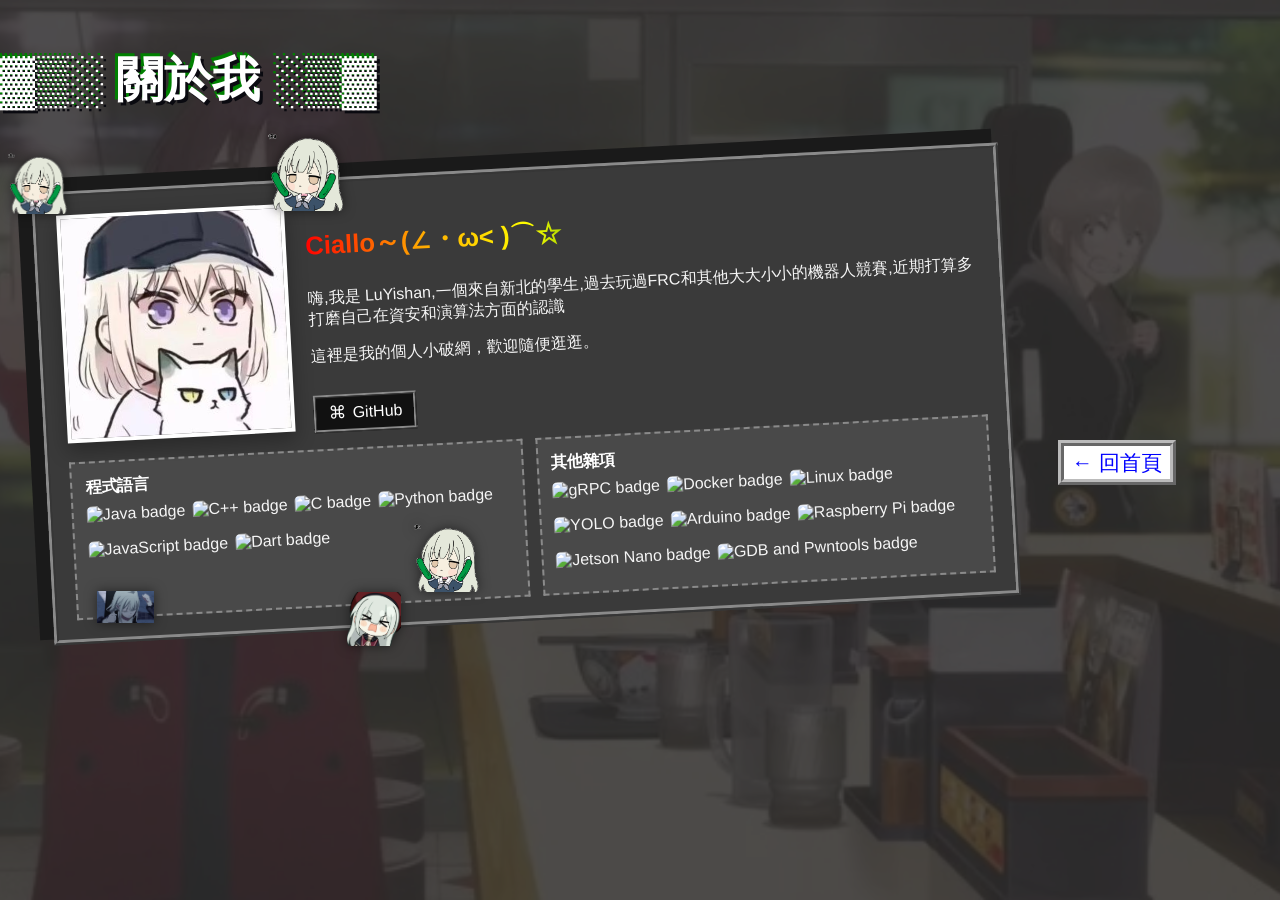
==== path/about.html @ 1cc6580c "in" ====
<!DOCTYPE html>
<html>
<head>
<meta charset="UTF-8">
<title>▂▁▂▃ ui▀┳╲ ☺ 關於我 ▓</title>
<link rel="stylesheet" href="../css/style.css">
</head>
<body>

<h1 class="page-title">▓▒░ 關於我 ░▒▓</h1>

<div class="box about-box">
  <div class="about-hero">
    <img class="about-photo" src="../asstes/176718460685483c7639149f4ba8ab9c942c355be78d0d2e2abcf.jpg" alt="自己的照片">
    <div class="about-intro">
      <p class="rainbow">Ciallo～(∠・ω&lt; )⌒☆</p>
      <p>
    嗨,我是 LuYishan,一個來自新北的學生,過去玩過FRC和其他大大小小的機器人競賽,近期打算多打磨自己在資安和演算法方面的認識
      </p>
      <p>
        這裡是我的個人小破網，歡迎隨便逛逛。
      </p>
      <a class="github-btn" href="https://github.com/" target="_blank" rel="noopener noreferrer">
        <span class="github-icon">⌘</span> GitHub
      </a>
    </div>
  </div>

  <div class="skill-section">
    <div class="skill-group">
      <div class="skill-title">程式語言</div>
      <div class="skill-list">
        <img class="badge" src="https://img.shields.io/badge/Java-ED8B00?style=for-the-badge&logo=openjdk&logoColor=white" alt="Java badge" />
        <img class="badge" src="https://img.shields.io/badge/C%2B%2B-00599C?style=for-the-badge&logo=c%2B%2B&logoColor=white" alt="C++ badge" />
        <img class="badge" src="https://img.shields.io/badge/C-A8B9CC?style=for-the-badge&logo=c&logoColor=black" alt="C badge" />
        <img class="badge" src="https://img.shields.io/badge/Python-3776AB?style=for-the-badge&logo=python&logoColor=white" alt="Python badge" />
        <img class="badge" src="https://img.shields.io/badge/JavaScript-F7DF1E?style=for-the-badge&logo=javascript&logoColor=black" alt="JavaScript badge" />
        <img class="badge" src="https://img.shields.io/badge/Dart-0175C2?style=for-the-badge&logo=dart&logoColor=white" alt="Dart badge" />
      </div>
    </div>

    <div class="skill-group">
      <div class="skill-title">其他雜項</div>
      <div class="skill-list">
        <img class="badge" src="https://img.shields.io/badge/gRPC-244c5a?style=for-the-badge&logo=grpc&logoColor=white" alt="gRPC badge" />
        <img class="badge" src="https://img.shields.io/badge/Docker-2496ED?style=for-the-badge&logo=docker&logoColor=white" alt="Docker badge" />
        <img class="badge" src="https://img.shields.io/badge/Linux-FCC624?style=for-the-badge&logo=linux&logoColor=black" alt="Linux badge" />
        <img class="badge" src="https://img.shields.io/badge/YOLO-Visual%20Model-FF6B6B?style=for-the-badge" alt="YOLO badge" />
        <img class="badge" src="https://img.shields.io/badge/Arduino-00979D?style=for-the-badge&logo=arduino&logoColor=white" alt="Arduino badge" />
        <img class="badge" src="https://img.shields.io/badge/Raspberry%20Pi-A22846?style=for-the-badge&logo=raspberrypi&logoColor=white" alt="Raspberry Pi badge" />
        <img class="badge" src="https://img.shields.io/badge/Jetson%20Nano-76B900?style=for-the-badge&logo=nvidia&logoColor=white" alt="Jetson Nano badge" />
        <img class="badge" src="https://img.shields.io/badge/GDB%20%2F%20Pwntools-000000?style=for-the-badge" alt="GDB and Pwntools badge" />
      </div>
    </div>
  </div>
</div>

<a class="back" href="../index.html">← 回首頁</a>



<div id="sym"></div>
<script src="../js/main.js"></script>

</body>
</html>
---- css/style.css ----
html, body {
  min-height: 100%;
}
body {
  font-family: "Comic Sans MS", "Chalkboard", cursive, sans-serif;
  margin: 0;
  background-color: #2b2b2b;
  color: #f5f5f5;
  position: relative;
  overflow-x: hidden;
  padding-bottom: 4em;
}
body::before {
  content: "";
  position: fixed;
  inset: 0;
  background-image: url("../asstes/173011812238_o.png");
  background-size: cover;
  background-position: center;
  background-repeat: no-repeat;
  opacity: 0.16;
  z-index: -1;
  pointer-events: none;
}
.page-title {
  font-size: 3em;
  color: #fff;
  text-align: center;
  margin: 1em 0 0.5em;
  text-shadow: 3px 3px 0 rgb(10, 10, 16), -3px -3px 0 green;
  transform-style: preserve-3d;
  display: inline-block;
  animation: titleSpinRGB 2.8s linear infinite;
}
@keyframes titleSpinRGB {
  0% {
    transform: rotateY(0deg) rotateZ(0deg) scale(1);
    font-size: 2.7em;
    filter: drop-shadow(0 0 2px #ff00ff) drop-shadow(0 0 4px #00f6ff);
  }
  25% {
    transform: rotateY(90deg) rotateZ(90deg) scale(1.08);
    font-size: 3.1em;
    filter: drop-shadow(0 0 2px #ff4d4d) drop-shadow(0 0 4px #00f6ff);
  }
  50% {
    transform: rotateY(180deg) rotateZ(180deg) scale(1.15);
    font-size: 3.4em;
    filter: drop-shadow(0 0 2px #00ff66) drop-shadow(0 0 4px #ff00ff);
  }
  75% {
    transform: rotateY(270deg) rotateZ(270deg) scale(1.08);
    font-size: 3.1em;
    filter: drop-shadow(0 0 2px #00f6ff) drop-shadow(0 0 4px #ff4d4d);
  }
  100% {
    transform: rotateY(360deg) rotateZ(360deg) scale(1);
    font-size: 2.7em;
    filter: drop-shadow(0 0 2px #ff00ff) drop-shadow(0 0 4px #00f6ff);
  }
}
marquee {
  background: #000;
  color: rgb(243, 247, 243);
  font-size: 1.5em;
  border: 4px dashed rgb(200, 200, 200);
}
.err {
  color: #fff;
  background: #000;
  padding: 0.5em;
  font-family: monospace;
}
.box {
  margin: 2em;
  padding: 1em;
  border: 5px ridge #8a8a8a;
  background: #3a3a3a;
  color: #f5f5f5;
  display: inline-block;
  box-shadow: -10px -10px 0 4px #1a1a1a;
  transform: rotate(-3deg) translateX(10px);
}
button, a.btn {
  font-size: 1.3em;
  border: 6px ridge #8a8a8a;
  background: #4b4b4b;
  color: #fff;
  cursor: pointer;
  margin: 0.3em;
  text-decoration: none;
  display: inline-block;
  padding: 0.1em 0.4em;
}
.box a.btn:nth-child(even) {
  transform: rotate(4deg) translateY(-3px);
}
.box a.btn:nth-child(odd) {
  transform: rotate(-5deg) translateX(2px);
}
.box ul {
  list-style: none;
  padding: 0;
}
.box li {
  border-bottom: 2px dashed #999;
  padding: 0.6em 0;
  width: 900px;
}
.box a {
  color: #fff;
  text-decoration: none;
}
.box a:hover {
  color: #00f6ff;
  text-decoration: underline;
}
.blink { animation: blinker 1s step-start infinite; }
@keyframes blinker { 50% { opacity: 0; } }
.piano-section {
  position: fixed;
  left: 50%;
  bottom: 8px;
  transform: translateX(-50%);
  max-width: 90vw;
  text-align: center;
  z-index: 200;
  background: rgba(10,10,10,0.35);
  padding: 6px 10px;
  border-radius: 8px;
  box-shadow: 0 6px 18px rgba(0,0,0,0.5);
}
.piano { height: 140px; }
.piano-hint {
  margin-bottom: 0.8em;
  font-size: 1em;
  color: #ddd;
}
.piano {
  display: inline-flex;
  position: relative;
  height: 180px;
  user-select: none;
}
.piano-key {
  width: 60px;
  height: 180px;
  border: 1px solid #222;
  background: #fff;
  color: #000;
  position: relative;
  z-index: 1;
  margin-right: -1px;
  box-shadow: inset 0 -8px 0 #ccc, 0 6px 0 #222;
  cursor: pointer;
  transition: transform 0.1s ease, background 0.1s ease;
}
.piano-key:last-child {
  margin-right: 0;
}
.piano-key.black {
  width: 42px;
  height: 115px;
  background: #111;
  color: #fff;
  position: absolute;
  top: 0;
  z-index: 2;
  box-shadow: inset 0 -6px 0 #000, 0 6px 0 #111;
}
.piano-key.active {
  transform: translateY(4px);
  background: #ffeb8f;
}
.piano-key.black.active {
  background: #ffd54f;
}
.piano-hint {
  font-family: monospace;
  letter-spacing: 0.08em;
}
.rainbow {
  background: linear-gradient(90deg, red, orange, yellow, green, blue, indigo, violet);
  -webkit-background-clip: text;
  color: transparent;
  font-size: 1.6em;
  font-weight: bold;
}
#music-toggle {
  position: relative;
  top: auto;
  left: auto;
  background: #555;
  color: white;
  border: 4px ridge #fff;
  padding: 0.2em 0.5em;
  font-size: 1.1em;
  z-index: 20;
  cursor: pointer;
  display: inline-block;
  margin: 0.3em;
}
#github-link {
  position: fixed;
  top: 10px;
  right: 10px;
  background: #111;
  color: #fff;
  border: 4px ridge #8a8a8a;
  padding: 0.2em 0.5em;
  font-size: 1.1em;
  z-index: 100;
  text-decoration: none;
}

#float {
  position: fixed;
  font-size: 2em;
  z-index: 95;
}
.float-gif {
  position: fixed;
  width: 70px;
  height: auto;
  z-index: 95;
  pointer-events: none;
  filter: drop-shadow(0 0 6px rgba(0, 0, 0, 0.5));
}
#terminal-window {
  position: fixed;
  left: 10px;
  bottom: 10px;
  width: 320px;
  max-width: calc(100vw - 20px);
  background: #0f0f0f;
  border: 2px solid #4d4d4d;
  box-shadow: 0 0 12px rgba(0, 0, 0, 0.6);
  z-index: 30;
  font-family: monospace;
  color: #00ff66;
  overflow: hidden;
}
#terminal-bar {
  background: #2a2a2a;
  padding: 6px 8px;
  display: flex;
  align-items: center;
  gap: 6px;
}
.terminal-dot {
  width: 10px;
  height: 10px;
  border-radius: 50%;
}
.terminal-dot.red { background: #ff5f56; }
.terminal-dot.yellow { background: #ffbd2e; }
.terminal-dot.green { background: #27c93f; }
#terminal-body {
  padding: 10px;
  min-height: 160px;
  font-size: 0.95em;
  line-height: 1.4;
}
#terminal-input-line {
  display: flex;
  gap: 6px;
  align-items: center;
}
#terminal-input {
  background: transparent;
  border: none;
  outline: none;
  color: #00ff66;
  font-family: monospace;
  font-size: 0.95em;
  width: 100%;
}
#runtime-info {
  position: fixed;
  right: 10px;
  bottom: 10px;
  background: #111;
  color: #fff;
  border: 3px solid #666;
  padding: 0.3em 0.6em;
  font-family: monospace;
  z-index: 90;
}
.profile-card {
  position: relative;
  float: right;
  width: 500px;
  height: 500px;
  max-width: calc(200vw - 24px);
  background: #3a3a3a;
  border: 6px ridge #8a8a8a;
  box-shadow: -14px -14px 0 5px #1a1a1a;
  padding: 1.2em;
  margin: 1.2em 2em 1.2em 1em;
  z-index: 20;
  transform: rotate(2deg);
}
.profile-card img {
  width: 100%;
  max-width: 180px;
  display: block;
  margin: 0 auto 0.8em;
  border: 4px solid #fff;
}
.profile-card h3 {
  margin: 0 0 0.5em;
  color: #fff;
  font-size: 1.25em;
}
.profile-card p {
  margin: 0;
  line-height: 1.6;
  font-size: 1em;
  color: #f5f5f5;
}
.about-box {
  max-width: 920px;
  width: calc(100% - 2em);
  padding: 1.2em;
}
.about-hero {
  display: flex;
  gap: 1.2em;
  align-items: flex-start;
  margin-bottom: 1em;
}
.about-photo {
  width: 220px;
  max-width: 100%;
  border: 4px solid #fff;
  box-shadow: 0 8px 20px rgba(0,0,0,0.3);
  flex-shrink: 0;
}
.about-intro {
  flex: 1;
}
.github-btn {
  display: inline-flex;
  align-items: center;
  gap: 0.4em;
  margin-top: 0.7em;
  padding: 0.35em 0.7em;
  background: #111;
  color: #fff;
  text-decoration: none;
  border: 3px ridge #8a8a8a;
}
.github-btn:hover {
  color: #00f6ff;
}
.github-icon {
  font-size: 1.1em;
}
.skill-section {
  margin-top: 1em;
  display: grid;
  gap: 0.8em;
  grid-template-columns: repeat(2, minmax(0, 1fr));
}
.skill-group {
  background: rgba(255,255,255,0.08);
  border: 2px dashed #8a8a8a;
  padding: 0.8em;
}
.skill-title {
  font-weight: bold;
  margin-bottom: 0.5em;
  color: #fff;
  font-size: 1.02em;
}
.skill-list {
  display: flex;
  flex-wrap: wrap;
  gap: 0.45em;
}
.badge {
  display: inline-block;
  height: 28px;
  width: auto;
  border-radius: 6px;
}
.profile-links {
  display: flex;
  gap: 0.6em;
  justify-content: center;
  margin: 0.8em 0;
}
.profile-link {
  display: inline-block;
  padding: 0.25em 0.6em;
  background: #4b4b4b;
  color: #fff;
  text-decoration: none;
  border: 2px ridge #8a8a8a;
  font-size: 0.95em;
}
.profile-link:hover {
  color: #00f6ff;
}
.discord-presence {
  display: block;
  margin-top: 0.8em;
}
.discord-presence img {
  width: 100%;
  max-width: 280px;
  height: auto;
  display: block;
  margin: 0 auto;
  border: 2px solid #666;
  border-radius: 8px;
}
a.back {
  display: inline-block;
  margin: 1em;
  font-size: 1.3em;
  border: 6px ridge #bbb;
  background: #fff;
  color: blue;
  text-decoration: none;
  padding: 0.1em 0.4em;
}
.date {
  color: #7cff7c;
  font-size: 0.8em;
  margin-left: 0.5em;
}
@media (max-width: 1000px) {
  .profile-card {
    float: none;
    margin: 1.2em 2em;
    width: 200px;
    transform: none;
  }
}
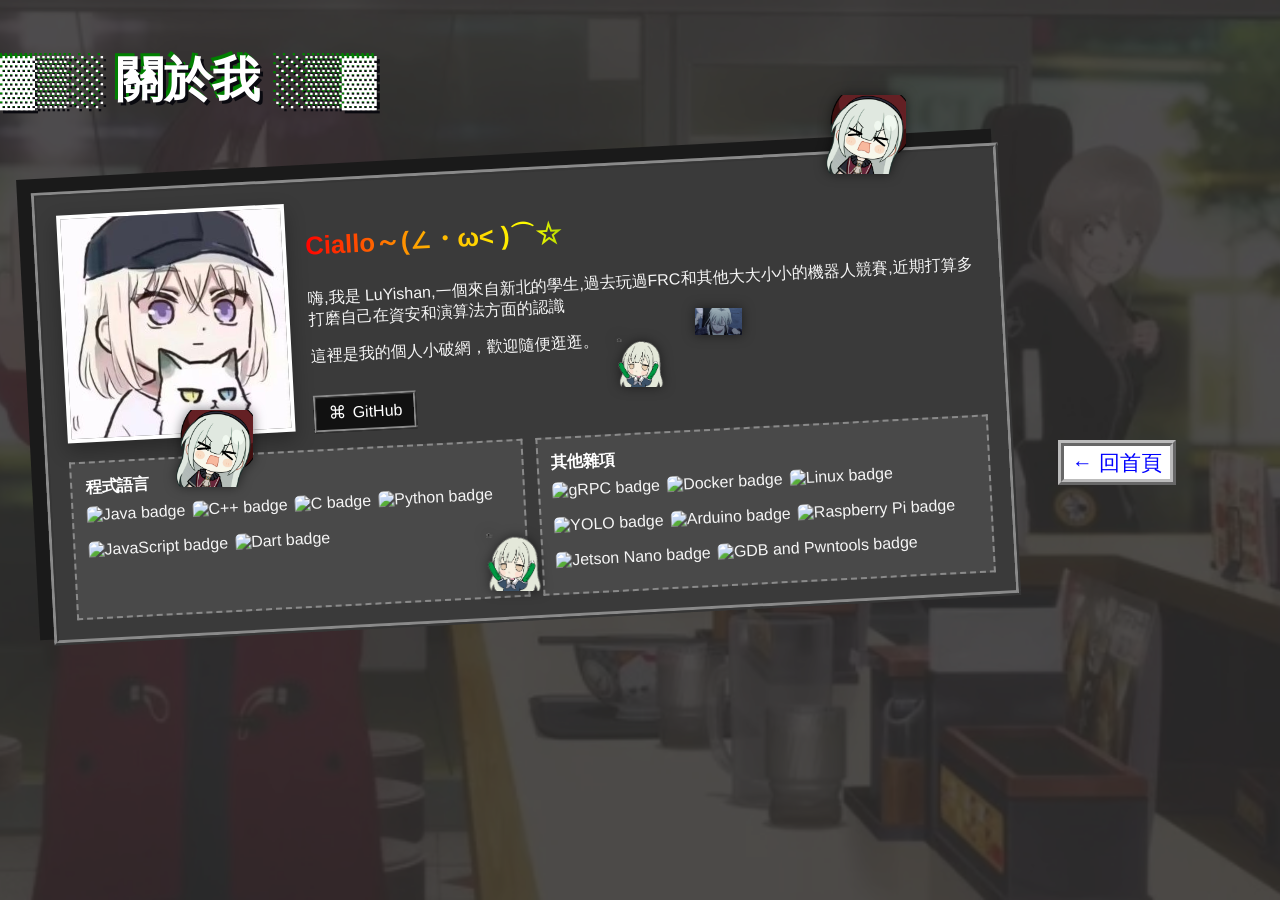
==== commit dc576bb3: "new icon" ====
--- a/path/about.html
+++ b/path/about.html
@@ -3,6 +3,7 @@
 <head>
 <meta charset="UTF-8">
 <title>▂▁▂▃ ui▀┳╲ ☺ 關於我 ▓</title>
+<link rel="icon" href="../asstes/ave-mujica-bang-dream.gif" type="image/x-icon">
 <link rel="stylesheet" href="../css/style.css">
 </head>
 <body>
--- a/css/style.css
+++ b/css/style.css
@@ -430,6 +430,115 @@
   font-size: 0.8em;
   margin-left: 0.5em;
 }
+.friends-shell {
+  position: fixed;
+  inset: 0;
+  width: 100vw;
+  height: 100vh;
+  z-index: 0;
+  pointer-events: none;
+}
+.friends-board {
+  position: relative;
+  width: 100%;
+  height: 100%;
+  border: 0;
+  background: rgba(17, 17, 17, 0.78);
+  box-shadow: inset 0 0 24px rgba(0, 0, 0, 0.35);
+  overflow: hidden;
+  border-radius: 0;
+  pointer-events: auto;
+}
+.page-title,
+a.back {
+  position: relative;
+  z-index: 20;
+}
+.friend-card {
+  position: absolute;
+  display: inline-block;
+  min-width: 220px;
+  max-width: 280px;
+  width: auto;
+  padding: 2px;
+  border-radius: 16px;
+  color: #222;
+  box-shadow: 0 10px 24px rgba(0, 0, 0, 0.25);
+  cursor: pointer;
+  user-select: none;
+  will-change: left, top;
+  overflow: hidden;
+  isolation: isolate;
+  background: conic-gradient(from 0deg, red, yellow, lime, cyan, blue, magenta, red);
+  animation: rgbSpin 2.8s linear infinite;
+}
+.friend-card::before {
+  content: '';
+  position: absolute;
+  inset: 2px;
+  border-radius: 14px;
+  background: linear-gradient(135deg, #0d0d0df2, rgba(24, 24, 24, 0.9));
+  z-index: 0;
+}
+.friend-card > * {
+  position: relative;
+  z-index: 1;
+  padding: 0.9em;
+}
+.friend-card:hover {
+  transform: scale(1.03);
+  z-index: 5;
+}
+.friend-avatar {
+  width: 58px;
+  height: 58px;
+  border-radius: 50%;
+  display: grid;
+  place-items: center;
+  margin-bottom: 0.6em;
+  font-size: 1.6em;
+  background: linear-gradient(135deg, #ff6b81, #ffb347);
+  color: #fff;
+  box-shadow: 0 4px 12px rgba(0,0,0,0.2);
+  overflow: hidden;
+}
+.friend-avatar img {
+  width: 150%;
+  height: 150%;
+  object-fit: cover;
+  display: block;
+}
+.friend-name {
+  margin: 0 0 0.25em;
+  font-size: 1.3em;
+  font-weight: 700;
+  color: #fff;
+}
+.friend-description {
+  margin: 0;
+  font-size: 0.82em;
+  line-height: 1.45;
+  color: #d8d8d8;
+}
+.friend-link {
+  display: inline-block;
+  margin-top: 0.7em;
+  font-size: 0.9em;
+  color: #0f5bff;
+  text-decoration: none;
+  font-weight: 600;
+}
+.friend-link:hover {
+  text-decoration: underline;
+}
+@keyframes rgbSpin {
+  from {
+    transform: rotate(0deg);
+  }
+  to {
+    transform: rotate(360deg);
+  }
+}
 @media (max-width: 1000px) {
   .profile-card {
     float: none;
